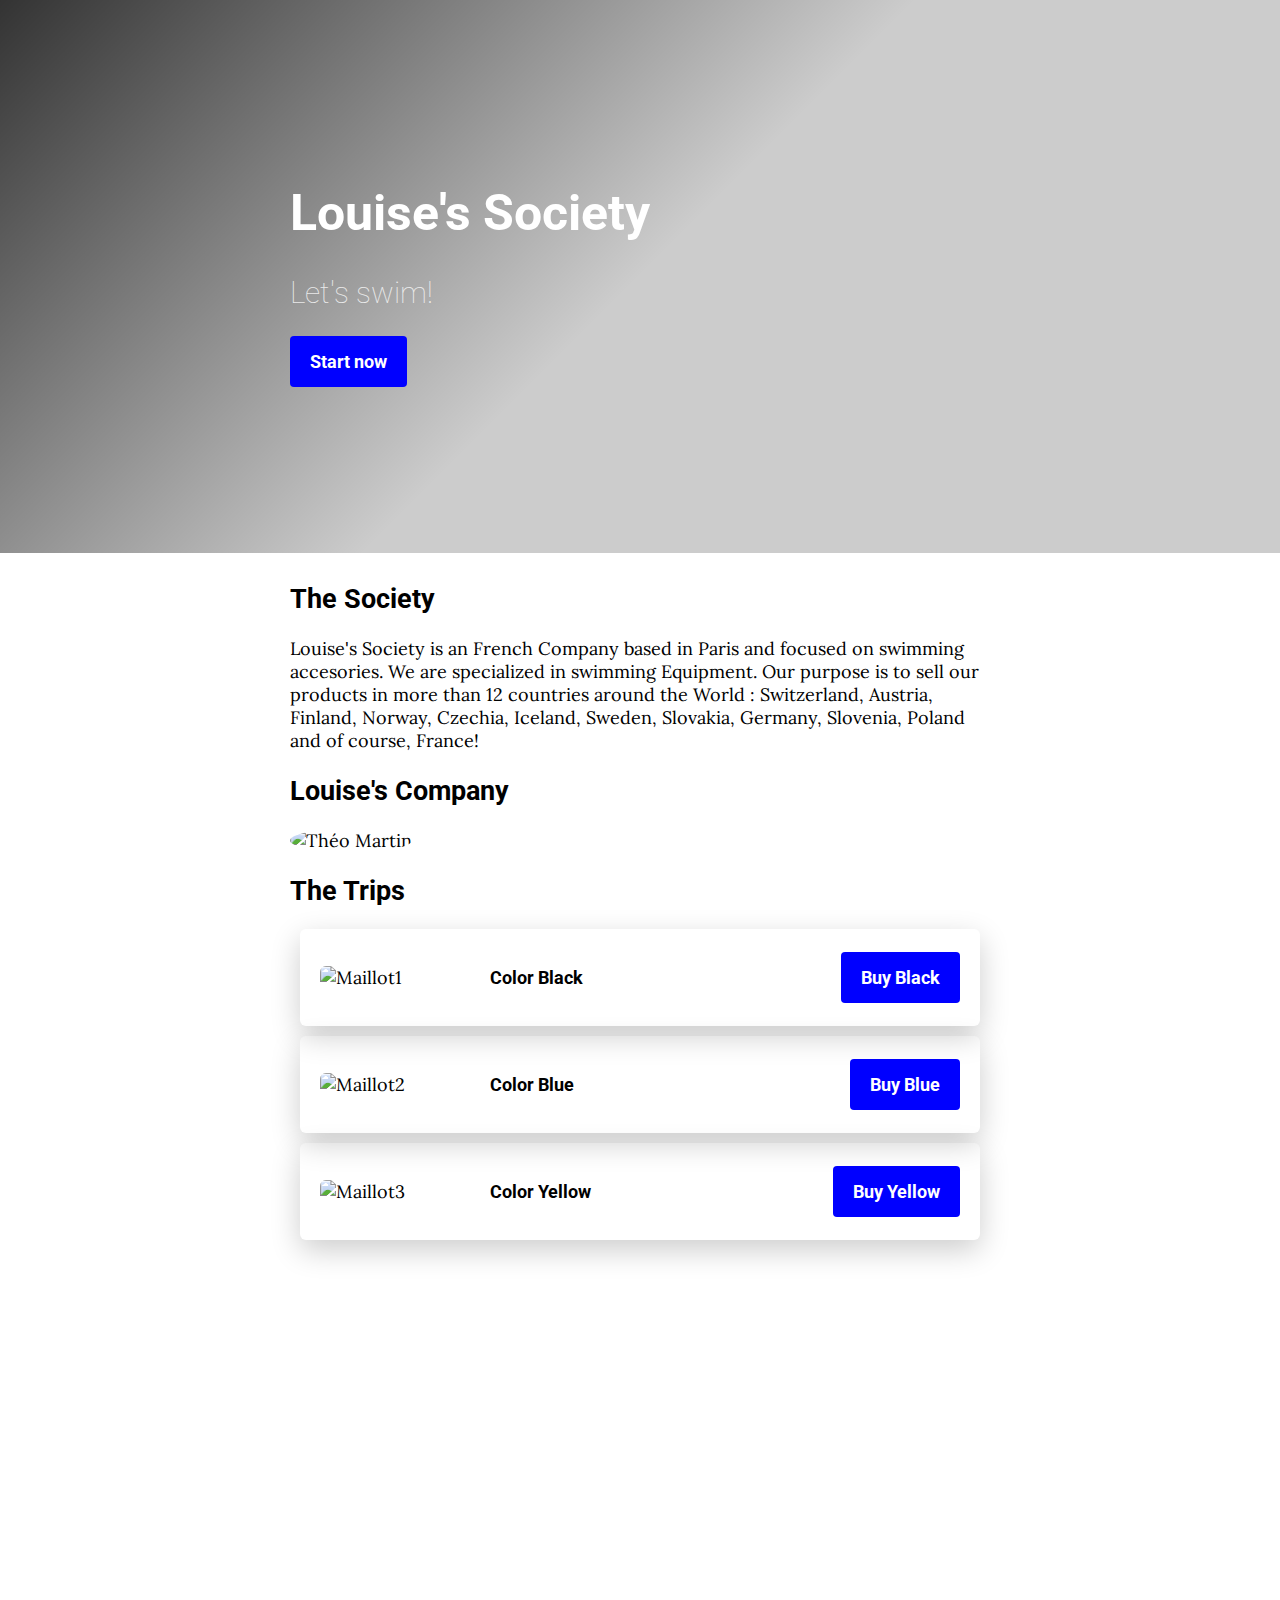
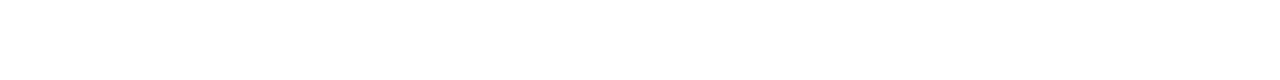
==== website/index.html @ 52c79167 "Add files via upload" ====
<!DOCTYPE html>
<html>
	<head>
		<title>Snowboard</title>
		<meta charset="utf-8">
		<link rel="stylesheet" href="css/style.css"> 
	</head>
	<body>
		<div class="banner">
			<div class="container">
				<h1>Louise's Society</h1>
				<h2>Let's swim!</h2>
				<a href="#apply-section" class="btn-blue">Start now</a>
			</div>
		</div>

		<div class="container">
			<h2>The Society</h2>
			<p>
				Louise's Society is an French Company based in Paris and focused on swimming accesories.

				We are specialized in swimming Equipment. Our purpose is to sell our products in more than 12 countries around the World : Switzerland, Austria, Finland, Norway, Czechia, Iceland, Sweden, Slovakia, Germany, Slovenia, Poland and of course, France!
			</p>

			<h2>Louise's Company</h2>
			<img class= "avatar" src="images/photo-profil.png" alt="Théo Martin">

			<h2>The Trips</h2>
			<div><div class="card">
				<img src="images/maillot1.jpg" alt="Maillot1">
				<h3>Color Black</h3>
				<a href="#" class="btn-blue">Buy Black</a>
			</div>
			<div class="card">
				<img src="images/maillot2.jpg" alt="Maillot2">
				<h3>Color Blue</h3>
				<a href="#" class="btn-blue">Buy Blue</a>
			</div>
			<div class="card">
				<img src="images/maillot3.jpg" alt="Maillot3">
				<h3>Color Yellow</h3>
				<a href="#" class="btn-blue">Buy Yellow</a>
			</div>
		</div>
		<div data-tf-widget="E3oo2CNi" data-tf-iframe-props="title=Typeform Theo" data-tf-medium="snippet" style="width:100%;height:400px;"></div><script src="//embed.typeform.com/next/embed.js"></script>
	</body>
</html>
---- website/css/style.css ----
@import url("https://fonts.googleapis.com/css2?family=Lora&family=Roboto&display=swap");

@import url("components/container.css");
@import url("components/avatar.css");
@import url("components/button.css");
@import url("components/banner.css");
@import url("components/card.css");

 body {
 	font-family: "Lora", serif;
 	font-size: 18px;
 	margin: 0px;
 }
h1,h2,h3 {
	font-family: 'Roboto', sans-serif;
	font-weight:  bold;
}
a{
	text-decoration: none;
}
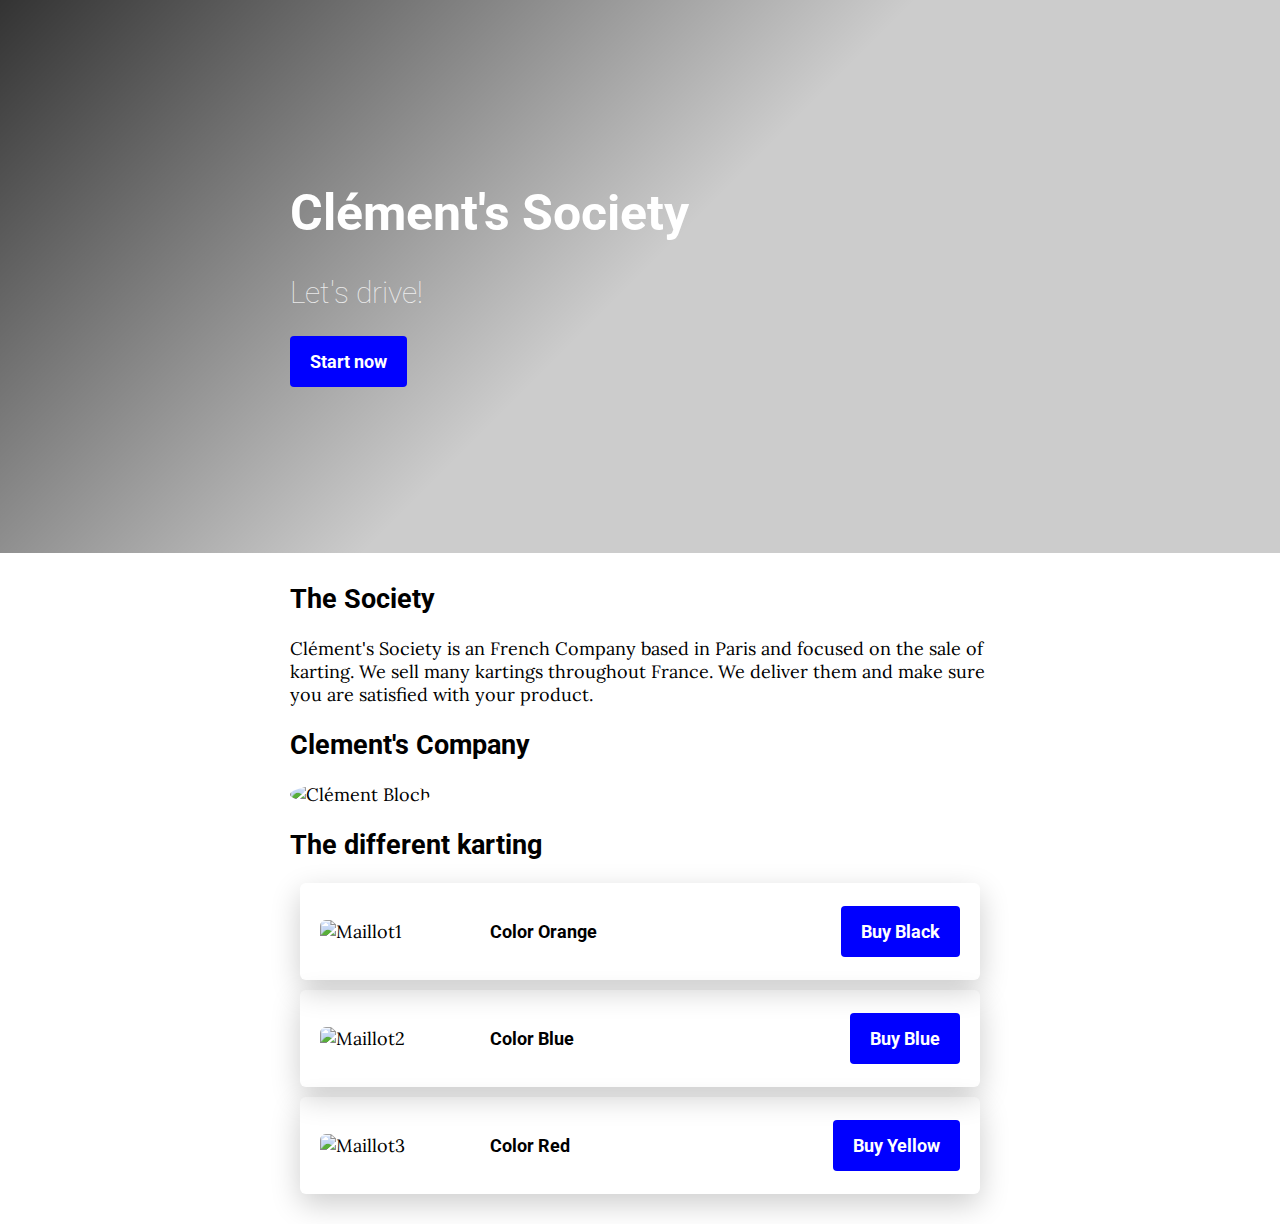
==== commit 4569e6ce: "Update index.html" ====
--- a/website/index.html
+++ b/website/index.html
@@ -1,15 +1,15 @@
  <!DOCTYPE html>
 <html>
 	<head>
-		<title>Snowboard</title>
+		<title>Karting</title>
 		<meta charset="utf-8">
 		<link rel="stylesheet" href="css/style.css"> 
 	</head>
 	<body>
 		<div class="banner">
 			<div class="container">
-				<h1>Louise's Society</h1>
-				<h2>Let's swim!</h2>
+				<h1>Clément's Society</h1>
+				<h2>Let's drive!</h2>
 				<a href="#apply-section" class="btn-blue">Start now</a>
 			</div>
 		</div>
@@ -17,31 +17,31 @@
 		<div class="container">
 			<h2>The Society</h2>
 			<p>
-				Louise's Society is an French Company based in Paris and focused on swimming accesories.
+				Clément's Society is an French Company based in Paris and focused on the sale of karting.
 
-				We are specialized in swimming Equipment. Our purpose is to sell our products in more than 12 countries around the World : Switzerland, Austria, Finland, Norway, Czechia, Iceland, Sweden, Slovakia, Germany, Slovenia, Poland and of course, France!
+				We sell many kartings throughout France. We deliver them and make sure you are satisfied with your product.
 			</p>
 
-			<h2>Louise's Company</h2>
-			<img class= "avatar" src="images/photo-profil.png" alt="Théo Martin">
+			<h2>Clement's Company</h2>
+			<img class= "avatar" src="images/photo-profile.jpg" alt="Clément Bloch">
 
-			<h2>The Trips</h2>
+			<h2>The different karting</h2>
 			<div><div class="card">
-				<img src="images/maillot1.jpg" alt="Maillot1">
-				<h3>Color Black</h3>
+				<img src="images/Kart1.jpg" alt="Maillot1">
+				<h3>Color Orange</h3>
 				<a href="#" class="btn-blue">Buy Black</a>
 			</div>
 			<div class="card">
-				<img src="images/maillot2.jpg" alt="Maillot2">
+				<img src="images/Kart2.jpg" alt="Maillot2">
 				<h3>Color Blue</h3>
 				<a href="#" class="btn-blue">Buy Blue</a>
 			</div>
 			<div class="card">
-				<img src="images/maillot3.jpg" alt="Maillot3">
-				<h3>Color Yellow</h3>
+				<img src="images/Kart3.jpg" alt="Maillot3">
+				<h3>Color Red</h3>
 				<a href="#" class="btn-blue">Buy Yellow</a>
 			</div>
 		</div>
-		<div data-tf-widget="E3oo2CNi" data-tf-iframe-props="title=Typeform Theo" data-tf-medium="snippet" style="width:100%;height:400px;"></div><script src="//embed.typeform.com/next/embed.js"></script>
+		</div><script src="<div data-tf-widget="rVQa7Vu2" data-tf-opacity="100" data-tf-iframe-props="title=karting" data-tf-transitive-search-params data-tf-medium="snippet" style="width:100%;height:500px;"></div><script src="//embed.typeform.com/next/embed.js"></script>
 	</body>
-</html>+</html>
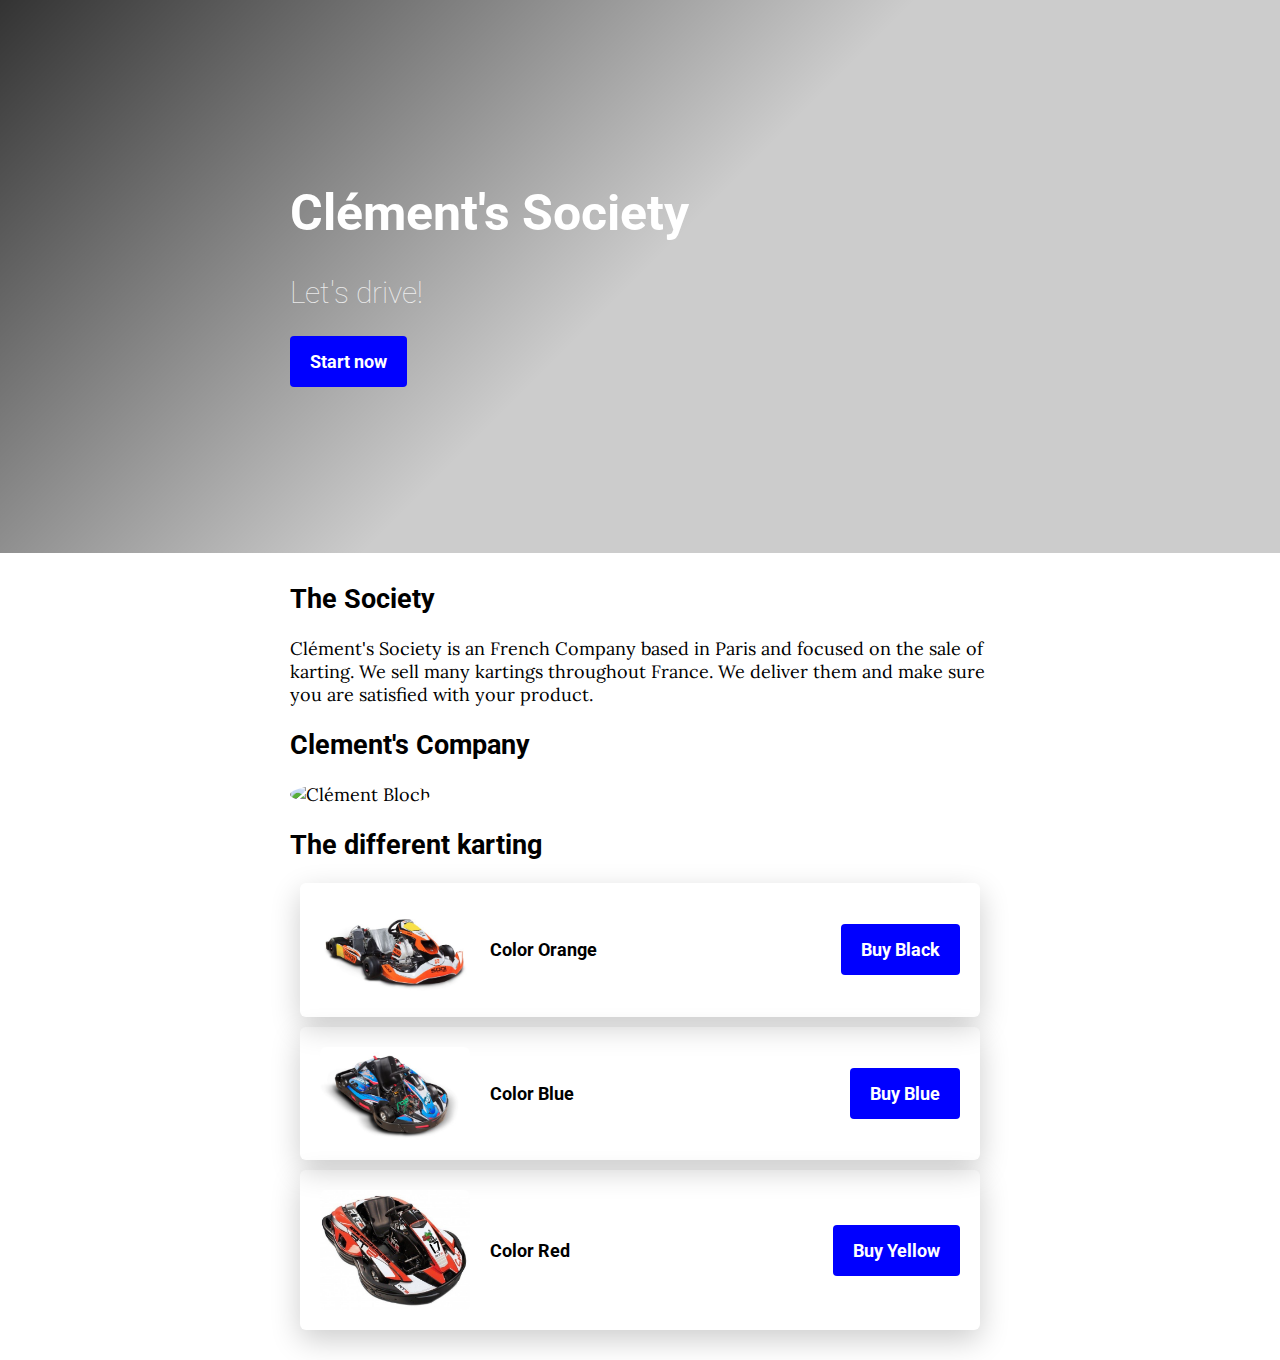
==== commit 652f06d7: "Update index.html" ====
--- a/website/index.html
+++ b/website/index.html
@@ -27,17 +27,17 @@
 
 			<h2>The different karting</h2>
 			<div><div class="card">
-				<img src="images/Kart1.jpg" alt="Maillot1">
+				<img src="images/Kart 1.jpg" alt="Maillot1">
 				<h3>Color Orange</h3>
 				<a href="#" class="btn-blue">Buy Black</a>
 			</div>
 			<div class="card">
-				<img src="images/Kart2.jpg" alt="Maillot2">
+				<img src="images/Kart 2.jpg" alt="Maillot2">
 				<h3>Color Blue</h3>
 				<a href="#" class="btn-blue">Buy Blue</a>
 			</div>
 			<div class="card">
-				<img src="images/Kart3.jpg" alt="Maillot3">
+				<img src="images/Kart 3.jpg" alt="Maillot3">
 				<h3>Color Red</h3>
 				<a href="#" class="btn-blue">Buy Yellow</a>
 			</div>
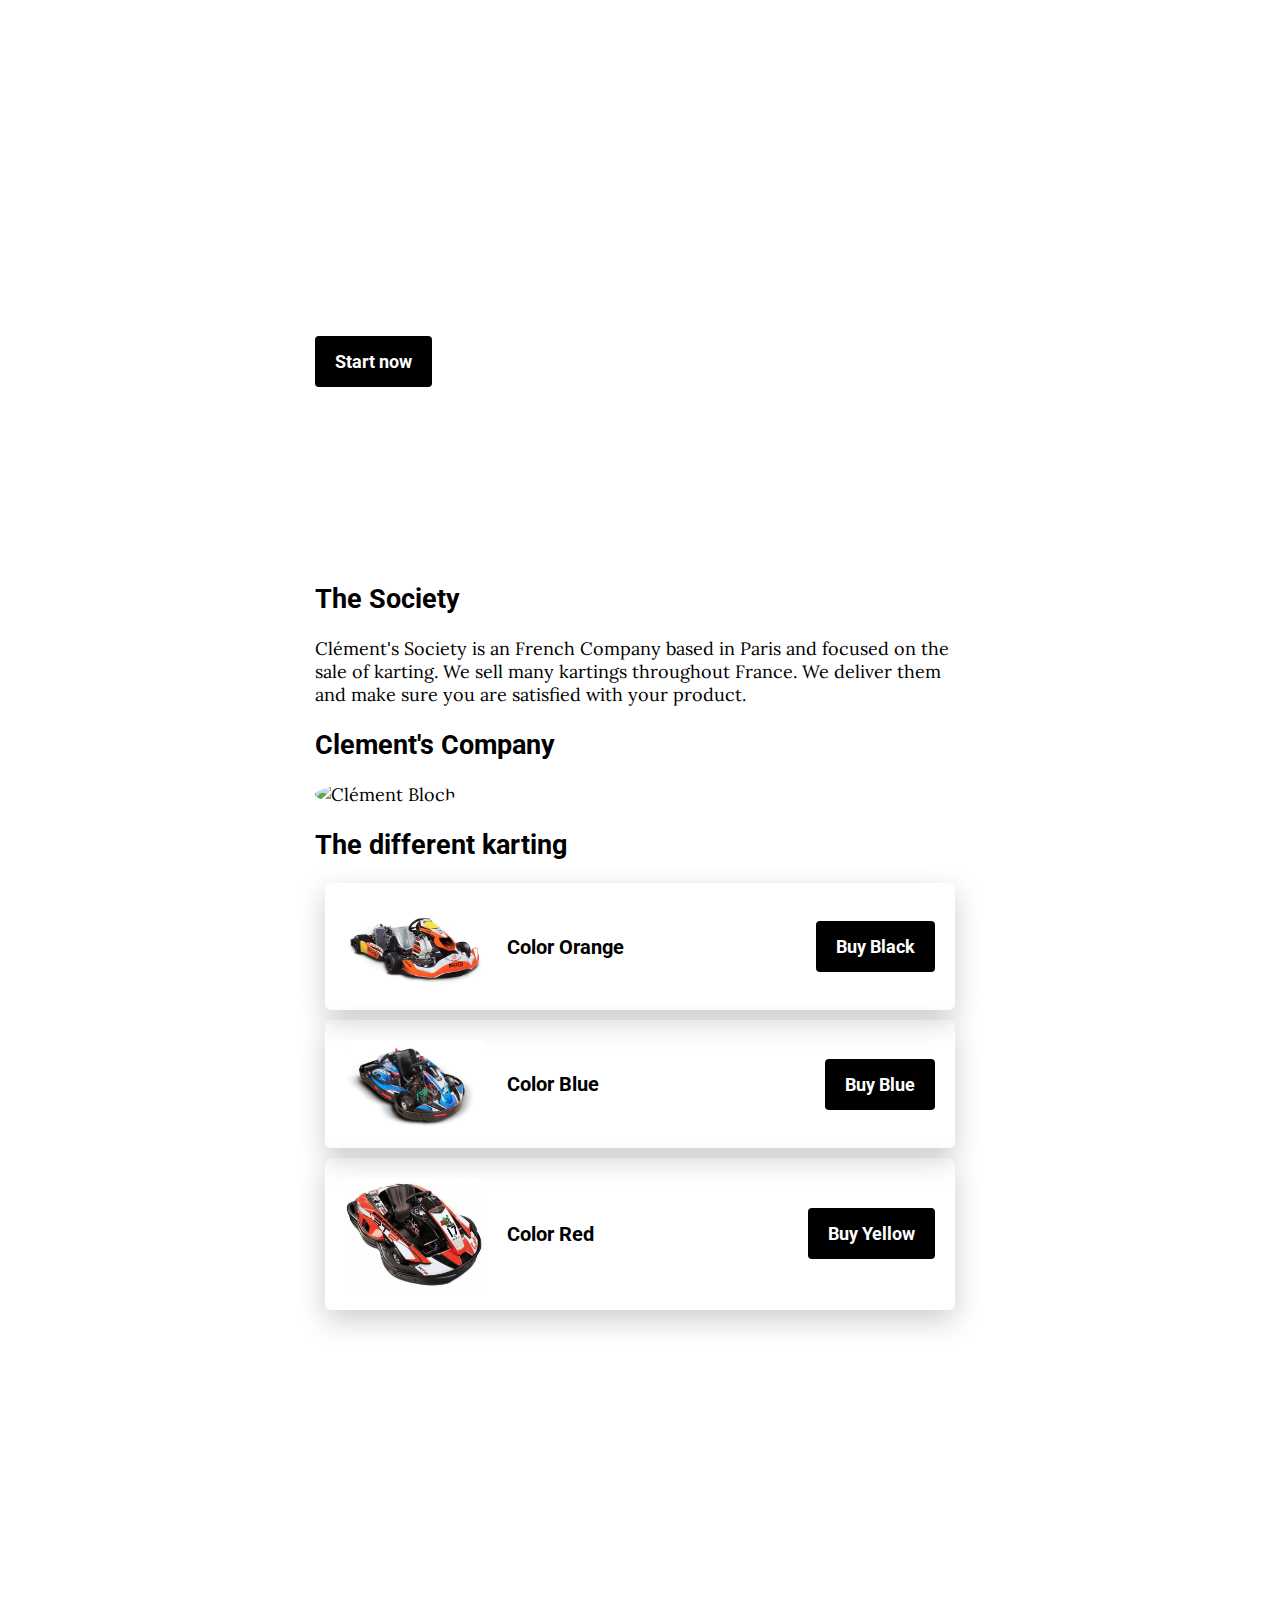
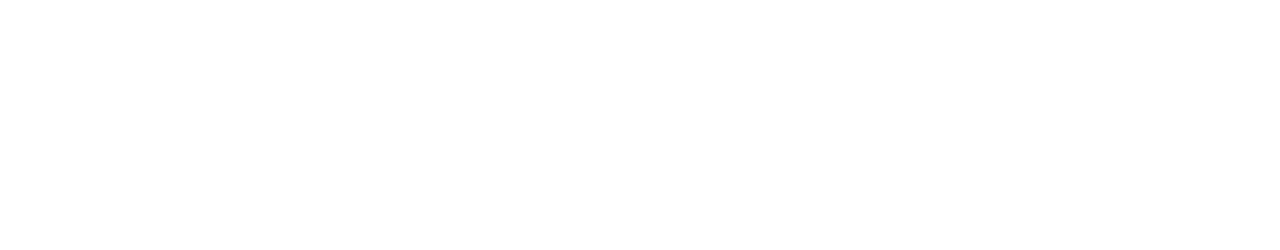
==== commit f41e968e: "Update index.html" ====
--- a/website/index.html
+++ b/website/index.html
@@ -42,6 +42,6 @@
 				<a href="#" class="btn-blue">Buy Yellow</a>
 			</div>
 		</div>
-		</div><script src="<div data-tf-widget="rVQa7Vu2" data-tf-opacity="100" data-tf-iframe-props="title=karting" data-tf-transitive-search-params data-tf-medium="snippet" style="width:100%;height:500px;"></div><script src="//embed.typeform.com/next/embed.js"></script>
+		<div data-tf-widget="rVQa7Vu2" data-tf-opacity="100" data-tf-iframe-props="title=karting" data-tf-transitive-search-params data-tf-medium="snippet" style="width:100%;height:500px;"></div><script src="//embed.typeform.com/next/embed.js"></script>
 	</body>
 </html>
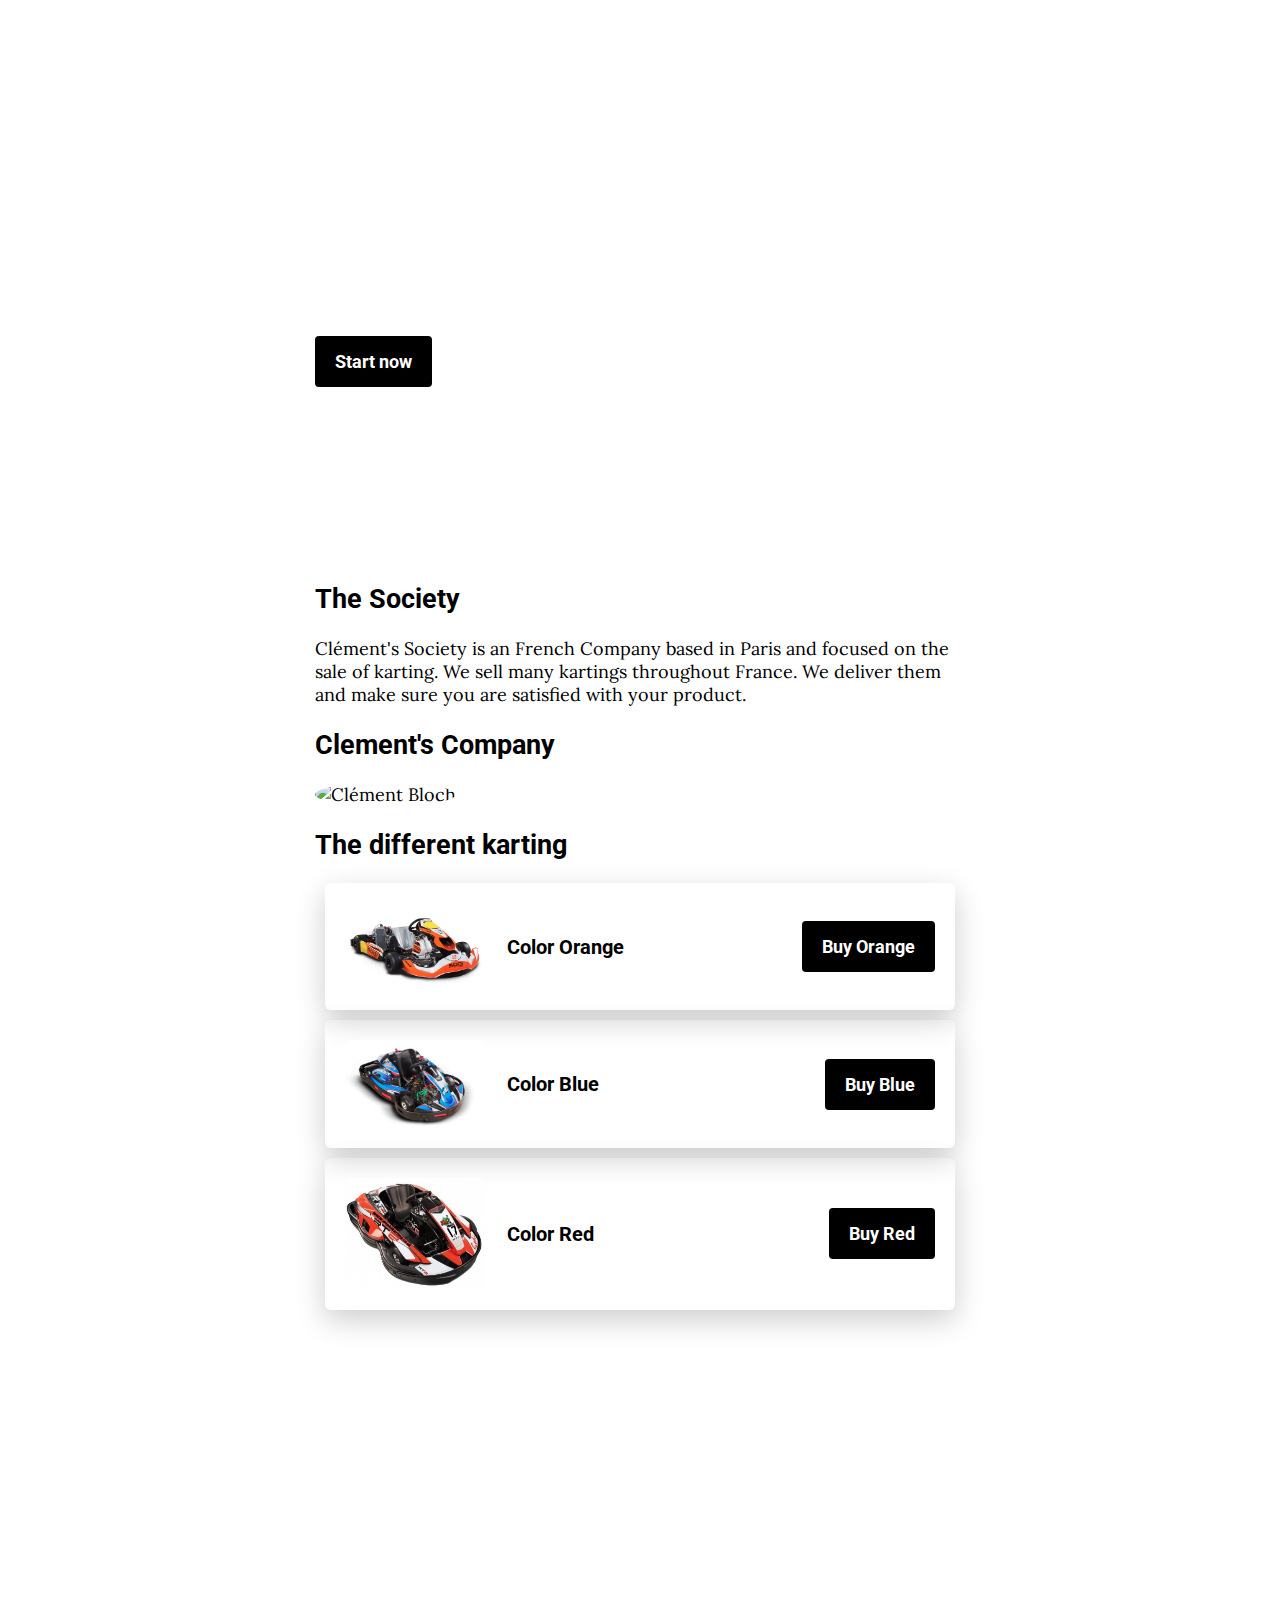
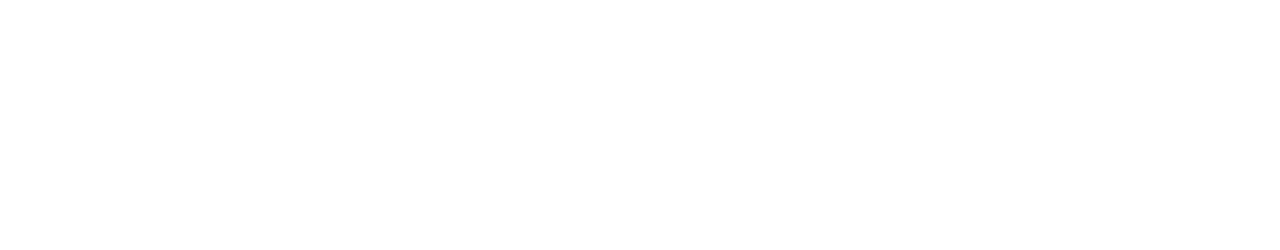
==== commit c2bcb4d2: "Update index.html" ====
--- a/website/index.html
+++ b/website/index.html
@@ -27,19 +27,19 @@
 
 			<h2>The different karting</h2>
 			<div><div class="card">
-				<img src="images/Kart 1.jpg" alt="Maillot1">
+				<img src="images/Kart 1.jpg" alt="Karting1">
 				<h3>Color Orange</h3>
-				<a href="#" class="btn-blue">Buy Black</a>
+				<a href="#" class="btn-blue">Buy Orange</a>
 			</div>
 			<div class="card">
-				<img src="images/Kart 2.jpg" alt="Maillot2">
+				<img src="images/Kart 2.jpg" alt="Karting2">
 				<h3>Color Blue</h3>
 				<a href="#" class="btn-blue">Buy Blue</a>
 			</div>
 			<div class="card">
-				<img src="images/Kart 3.jpg" alt="Maillot3">
+				<img src="images/Kart 3.jpg" alt="Karting3">
 				<h3>Color Red</h3>
-				<a href="#" class="btn-blue">Buy Yellow</a>
+				<a href="#" class="btn-blue">Buy Red</a>
 			</div>
 		</div>
 		<div data-tf-widget="rVQa7Vu2" data-tf-opacity="100" data-tf-iframe-props="title=karting" data-tf-transitive-search-params data-tf-medium="snippet" style="width:100%;height:500px;"></div><script src="//embed.typeform.com/next/embed.js"></script>
